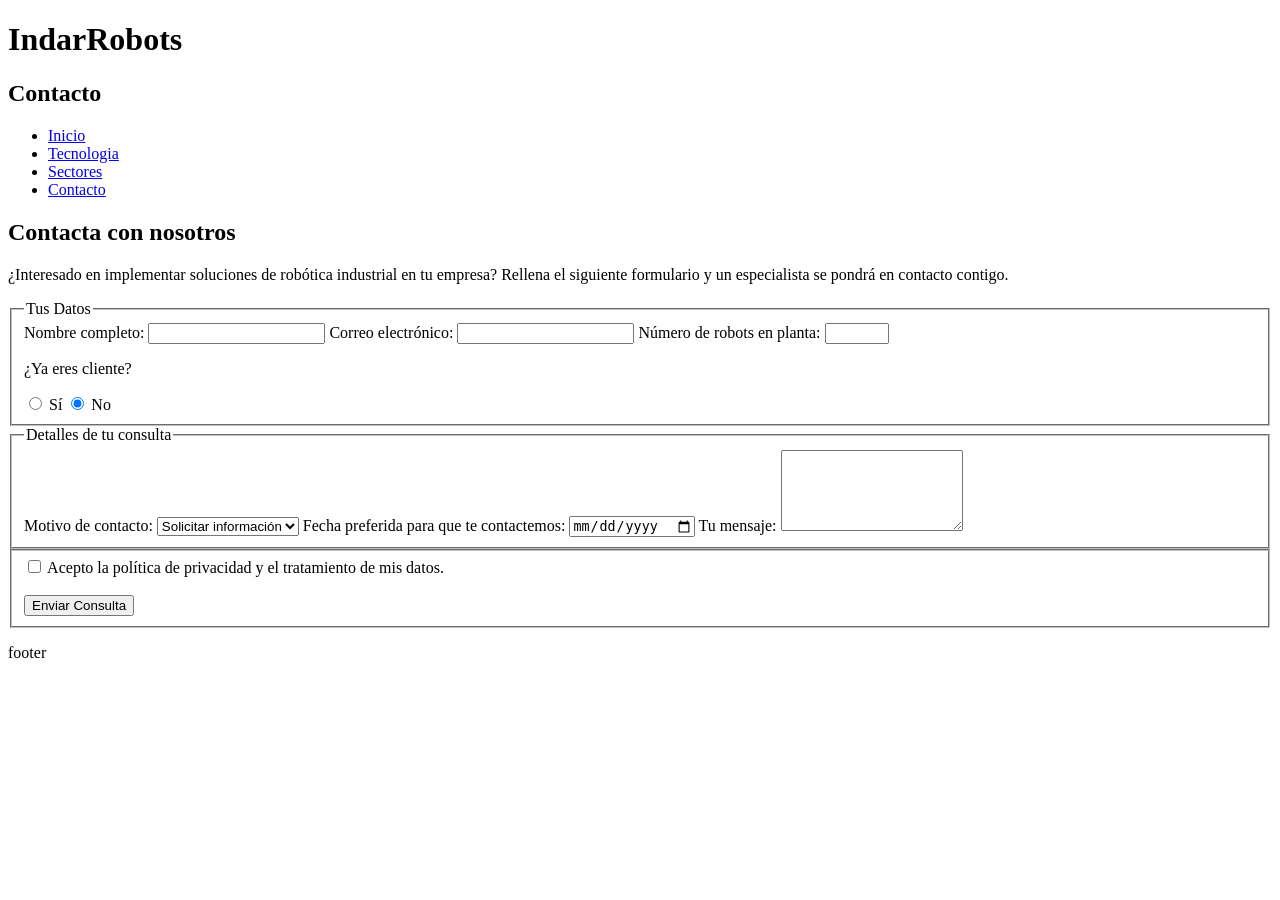
==== contacto.html @ 6220a32d "Correciones en todas las páginas y creación de sectores y contacto" ====
<!DOCTYPE html>
<head>
    <title>Contacto | IndarRobots</title>
</head>
<body>

    <header>
         <h1>IndarRobots</h1>
            <h2>Contacto</h2>
         <nav>
            <ul>
                <li><a href="index.html">Inicio</a></li>
                <li><a href="tecnologia.html">Tecnologia</a></li>
                <li><a href="sectores.html">Sectores</a></li>
                <li><a href="contacto.html">Contacto</a></li>

            </ul>
         </nav>

    </header>

    <main>
        <section id="contacto">
            <h2>Contacta con nosotros</h2>
            <p>¿Interesado en implementar soluciones de robótica industrial en tu empresa? Rellena el siguiente formulario y un especialista se pondrá en contacto contigo.</p>

            <form action="#" method="get">
                
                <fieldset>
                    <legend>Tus Datos</legend>

                    <label for="nombre">Nombre completo:</label>
                    <input type="text" id="nombre" name="nombre" required>

                    <label for="correo">Correo electrónico:</label>
                    <input type="email" id="correo" name="correo" required>

                    <label for="num_robots">Número de robots en planta:</label>
                    <input type="number" id="num_robots" name="num_robots" min="0" max="1000">

                    <p>¿Ya eres cliente?</p>
                    <label>
                        <input type="radio" name="es_cliente" value="si"> Sí
                    </label>
                    <label>
                        <input type="radio" name="es_cliente" value="no" checked> No
                    </label>
                </fieldset>

                <fieldset>
                    <legend>Detalles de tu consulta</legend>

                    <label for="motivo">Motivo de contacto:</label>
                    <select id="motivo" name="motivo">
                        <option value="informacion">Solicitar información</option>
                        <option value="presupuesto">Pedir presupuesto</option>
                        <option value="soporte">Soporte técnico</option>
                    </select>

                    <label for="fecha_contacto">Fecha preferida para que te contactemos:</label>
                    <input type="date" id="fecha_contacto" name="fecha_contacto">

                    <label for="mensaje">Tu mensaje:</label>
                    <textarea id="mensaje" name="mensaje" rows="5" required></textarea>
                </fieldset>

                <fieldset>
                    <label>
                        <input type="checkbox" id="privacidad" name="privacidad" required>
                        Acepto la política de privacidad y el tratamiento de mis datos.
                    </label>
                    <br><br>
                    <button type="submit">Enviar Consulta</button>
                </fieldset>

            </form>
        </section>
    </main>

    <footer>
        <p>footer</p>
    </footer>

    <script src="js/main.js"></script>
</body>
</html>
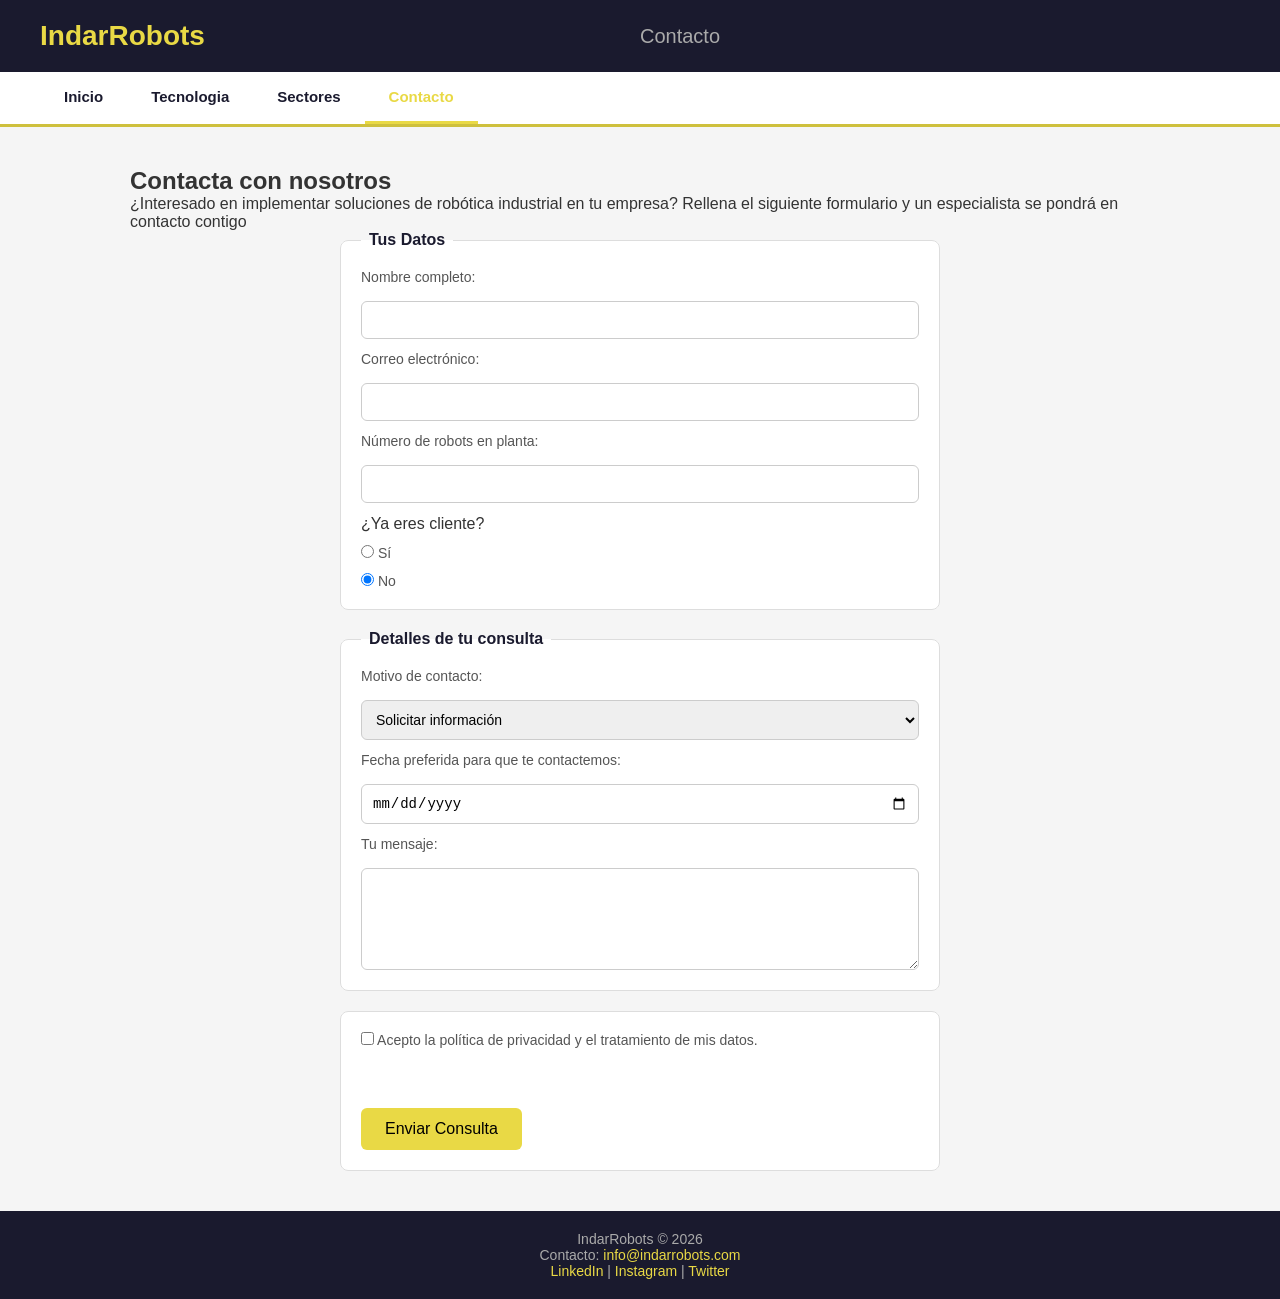
==== commit b2b6294e: "Correcciones en todas las paginas, creación de paginas Sectores y Contacto, CSS completo" ====
--- a/contacto.html
+++ b/contacto.html
@@ -1,28 +1,28 @@
 <!DOCTYPE html>
 <head>
     <title>Contacto | IndarRobots</title>
+    <link rel="stylesheet" href="css/estilos.css">
 </head>
 <body>
 
     <header>
          <h1>IndarRobots</h1>
             <h2>Contacto</h2>
-         <nav>
+    </header>
+    <nav>
             <ul>
                 <li><a href="index.html">Inicio</a></li>
                 <li><a href="tecnologia.html">Tecnologia</a></li>
                 <li><a href="sectores.html">Sectores</a></li>
-                <li><a href="contacto.html">Contacto</a></li>
+                <li><a href="contacto.html"  class="activo">Contacto</a></li>
 
             </ul>
-         </nav>
-
-    </header>
+    </nav>
 
     <main>
         <section id="contacto">
             <h2>Contacta con nosotros</h2>
-            <p>¿Interesado en implementar soluciones de robótica industrial en tu empresa? Rellena el siguiente formulario y un especialista se pondrá en contacto contigo.</p>
+            <p>¿Interesado en implementar soluciones de robótica industrial en tu empresa? Rellena el siguiente formulario y un especialista se pondrá en contacto contigo</p>
 
             <form action="#" method="get">
                 
@@ -78,7 +78,13 @@
     </main>
 
     <footer>
-        <p>footer</p>
+        <p>IndarRobots © 2026</p>
+        <p>Contacto: <a href="mailto:info@indarrobots.com">info@indarrobots.com</a></p>
+        <p>
+        <a href="https://www.linkedin.com/company/indarrobots" target="_blank">LinkedIn</a> |
+        <a href="https://www.instagram.com/indarrobots" target="_blank">Instagram</a> |
+        <a href="https://twitter.com/indarrobots" target="_blank">Twitter</a>
+        </p>
     </footer>
 
     <script src="js/main.js"></script>
--- a/css/estilos.css
+++ b/css/estilos.css
@@ -0,0 +1,351 @@
+/* Estilos generales */
+* {
+    margin: 0;
+    padding: 0;
+    box-sizing: border-box;
+}
+
+body {
+    font-family: Arial, sans-serif;
+    font-size: 16px;
+    color: #333333;
+    background-color: #f5f5f5;
+    display: flex;
+    flex-direction: column;
+    min-height: 100vh;
+}
+
+img {
+    max-width: 100%;
+    width: 400px;
+}
+
+/* Header y navegación */
+header {
+    background-color: #1a1a2e;
+    color: #ffffff;
+    padding: 20px 40px;
+    display: flex;
+    justify-content: space-between;
+    align-items: center;
+}
+
+header h1 {
+    font-size: 28px;
+    position: relative;
+    color: #e9d945;
+}
+
+header h2 {
+    font-size: 20px;
+    font-family: 'roboto', sans-serif;
+    font-weight: 700;
+    position: absolute;
+    left: 50%;
+    color: #aaaaaa;
+    font-weight: normal;
+}
+
+nav {
+    background-color: #ffffff;
+    border-bottom: 3px solid #cec03d;
+    padding: 0 40px;
+}
+
+nav ul {
+    list-style: none;
+    display: flex;
+    gap: 0;
+}
+
+nav a {
+    color: #1a1a2e;
+    text-decoration: none;
+    font-size: 15px;
+    font-weight: bold;
+    padding: 16px 24px;
+    display: block;
+}
+
+nav a:hover {
+    color: #e9d945;
+    border-bottom: 3px solid #e9d945;
+}
+
+/* Main y footer */
+main {
+    flex: 1;
+    padding: 40px;
+    max-width: 1100px;
+    margin: 0 auto;
+    width: 100%;
+}
+
+footer {
+    background-color: #1a1a2e;
+    color: #aaaaaa;
+    text-align: center;
+    padding: 20px;
+    font-size: 14px;
+}
+
+/* Inicio */
+#partes {
+    display: flex;
+    gap: 20px;
+    flex-wrap: wrap;
+}
+
+#partes article {
+    background-color: #ffffff;
+    border-radius: 8px;
+    padding: 24px;
+    box-shadow: 0 2px 6px rgba(0,0,0,0.08);
+    flex: 1;
+    min-width: 200px;
+}
+
+#partes article h3 {
+    color: #e9d945;
+    font-size: 20px;
+    margin-bottom: 10px;
+}
+
+#partes article p {
+    color: #555555;
+    font-size: 15px;
+    line-height: 1.6;
+}
+
+/* Bienvenida */
+#bienvenida {
+    background-color: #1a1a2e;
+    color: #ffffff;
+    text-align: center;
+    padding: 120px 80px;
+    margin-bottom: 40px;
+    border-radius: 8px;
+}
+
+#bienvenida h2 {
+    font-size: 42px;
+    color: #e9d945;
+    margin-bottom: 15px;
+}
+
+#bienvenida p {
+    font-size: 18px;
+    color: #aaaaaa;
+}
+
+/* Tecnología */
+#introduccion {
+    margin-bottom: 30px;
+}
+
+#introduccion h2 {
+    font-size: 28px;
+    color: #1a1a2e;
+    margin-bottom: 10px;
+}
+
+#lista-robots {
+    background-color: #ffffff;
+    border-radius: 8px;
+    padding: 20px;
+    margin-bottom: 30px;
+    box-shadow: 0 2px 6px rgba(0, 0, 0, 0.08);
+}
+
+#lista-robots h2 {
+    color: #1a1a2e;
+    margin-bottom: 15px;
+}
+
+#lista-robots ul {
+    list-style: none;
+    display: flex;
+    gap: 15px;
+    flex-wrap: wrap;
+}
+
+#lista-robots li {
+    background-color: #e9d945;
+    color: #ffffff;
+    padding: 8px 16px;
+    border-radius: 20px;
+    font-size: 14px;
+}
+
+#tabla-1 {
+    background-color: #ffffff;
+    border-radius: 8px;
+    padding: 20px;
+    box-shadow: 0 2px 6px rgba(0,0,0,0.08);
+}
+
+#tabla-1 h2 {
+    color: #1a1a2e;
+    margin-bottom: 15px;
+}
+
+table {
+    width: 100%;
+    border-collapse: collapse;
+}
+
+th {
+    background-color: #1a1a2e;
+    color: #ffffff;
+    padding: 12px;
+    text-align: left;
+}
+
+td {
+    padding: 12px;
+    border-bottom: 1px solid #eeeeee;
+    color: #555555;
+}
+
+tr:hover {
+    background-color: #f9f9f9;
+}
+
+#lista-robots a {
+    color: #000000;
+    text-decoration: none;
+}
+
+#lista-robots a:hover {
+    text-decoration: underline;
+}
+
+/* Sectores */
+#sectores-aplicacion {
+    display: flex;
+    flex-direction: column;
+    gap: 40px;
+}
+
+#sectores-aplicacion article {
+    display: flex;
+    gap: 20px;
+    align-items: flex-start;
+    background-color: #ffffff;
+    border-radius: 8px;
+    padding: 20px;
+    box-shadow: 0 2px 6px rgba(0,0,0,0.08);
+}
+
+#sectores-aplicacion article img {
+    width: 300px;
+    border-radius: 6px;
+    object-fit: cover;
+}
+
+#sectores-aplicacion article h3 {
+    color: #1a1a2e;
+    font-size: 20px;
+    margin-bottom: 10px;
+}
+
+#sectores-aplicacion article p {
+    font-size: 15px;
+    line-height: 1.6;
+    color: #555555;
+}
+
+aside {
+    margin-top: 40px;
+    background-color: #1a1a2e;
+    color: #ffffff;
+    padding: 20px;
+    border-radius: 8px;
+}
+
+aside h3 {
+    color: #e9d945;
+    margin-bottom: 10px;
+}
+
+/* Contacto */
+form {
+    display: flex;
+    flex-direction: column;
+    gap: 20px;
+    max-width: 600px;
+    margin: 0 auto;
+}
+
+fieldset {
+    border: 1px solid #dddddd;
+    border-radius: 8px;
+    padding: 20px;
+    background-color: #ffffff;
+    display: flex;
+    flex-direction: column;
+    gap: 12px;
+}
+
+legend {
+    font-weight: bold;
+    color: #1a1a2e;
+    padding: 0 8px;
+}
+
+label {
+    font-size: 14px;
+    color: #555555;
+}
+
+input[type="text"],
+input[type="email"],
+input[type="number"],
+input[type="date"],
+input[type="password"],
+select,
+textarea {
+    width: 100%;
+    padding: 10px;
+    border: 1px solid #cccccc;
+    border-radius: 6px;
+    font-size: 14px;
+    margin-top: 4px;
+}
+
+input:focus,
+select:focus,
+textarea:focus {
+    outline: none;
+    border-color: #e9d945;
+}
+
+button[type="submit"] {
+    background-color: #e9d945;
+    color: #000000;
+    border: none;
+    padding: 12px 24px;
+    border-radius: 6px;
+    font-size: 16px;
+    cursor: pointer;
+    width: fit-content;
+}
+
+button[type="submit"]:hover {
+    background-color: #e9d945;
+}
+
+/* Footer enlaces */
+footer a {
+    color: #e9d945;
+    text-decoration: none;
+}
+
+footer a:hover {
+    text-decoration: underline;
+}
+
+nav a.activo {
+    color: #e9d945;
+    border-bottom: 3px solid #e9d945;
+}
